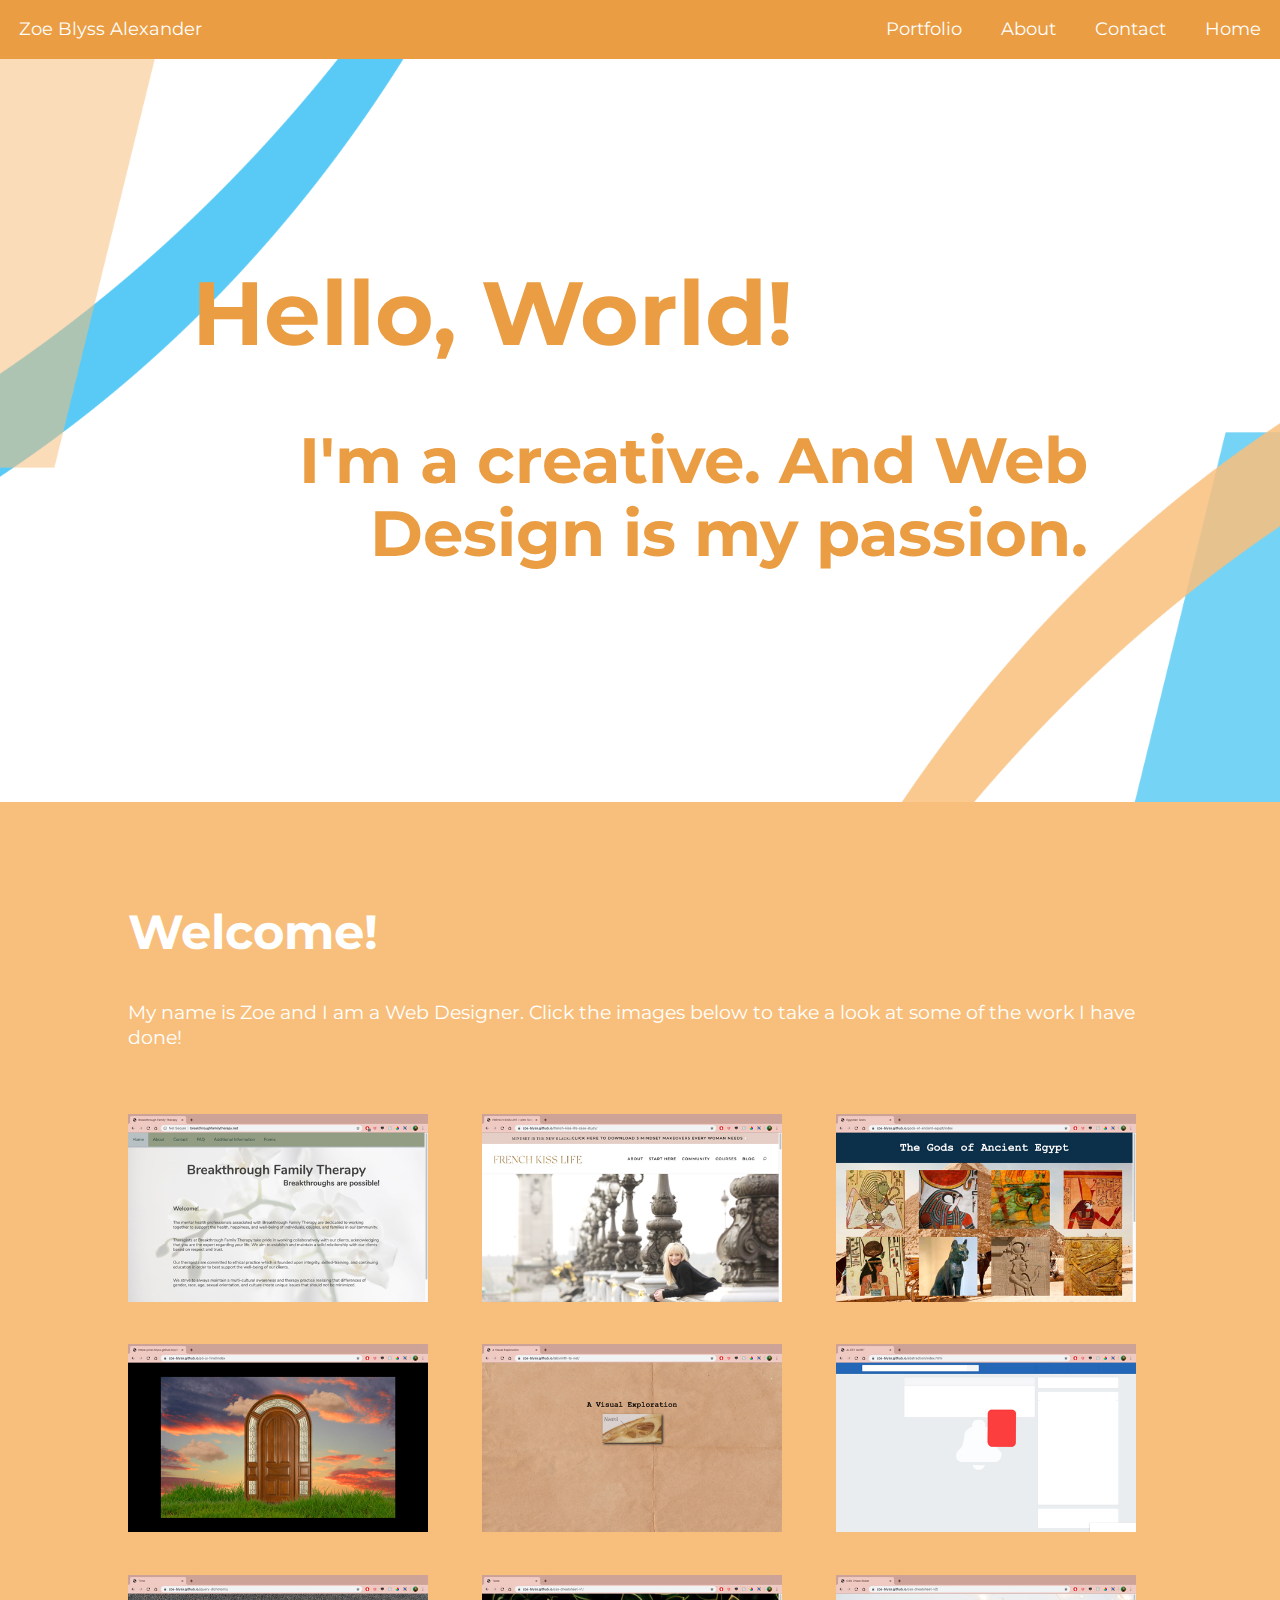
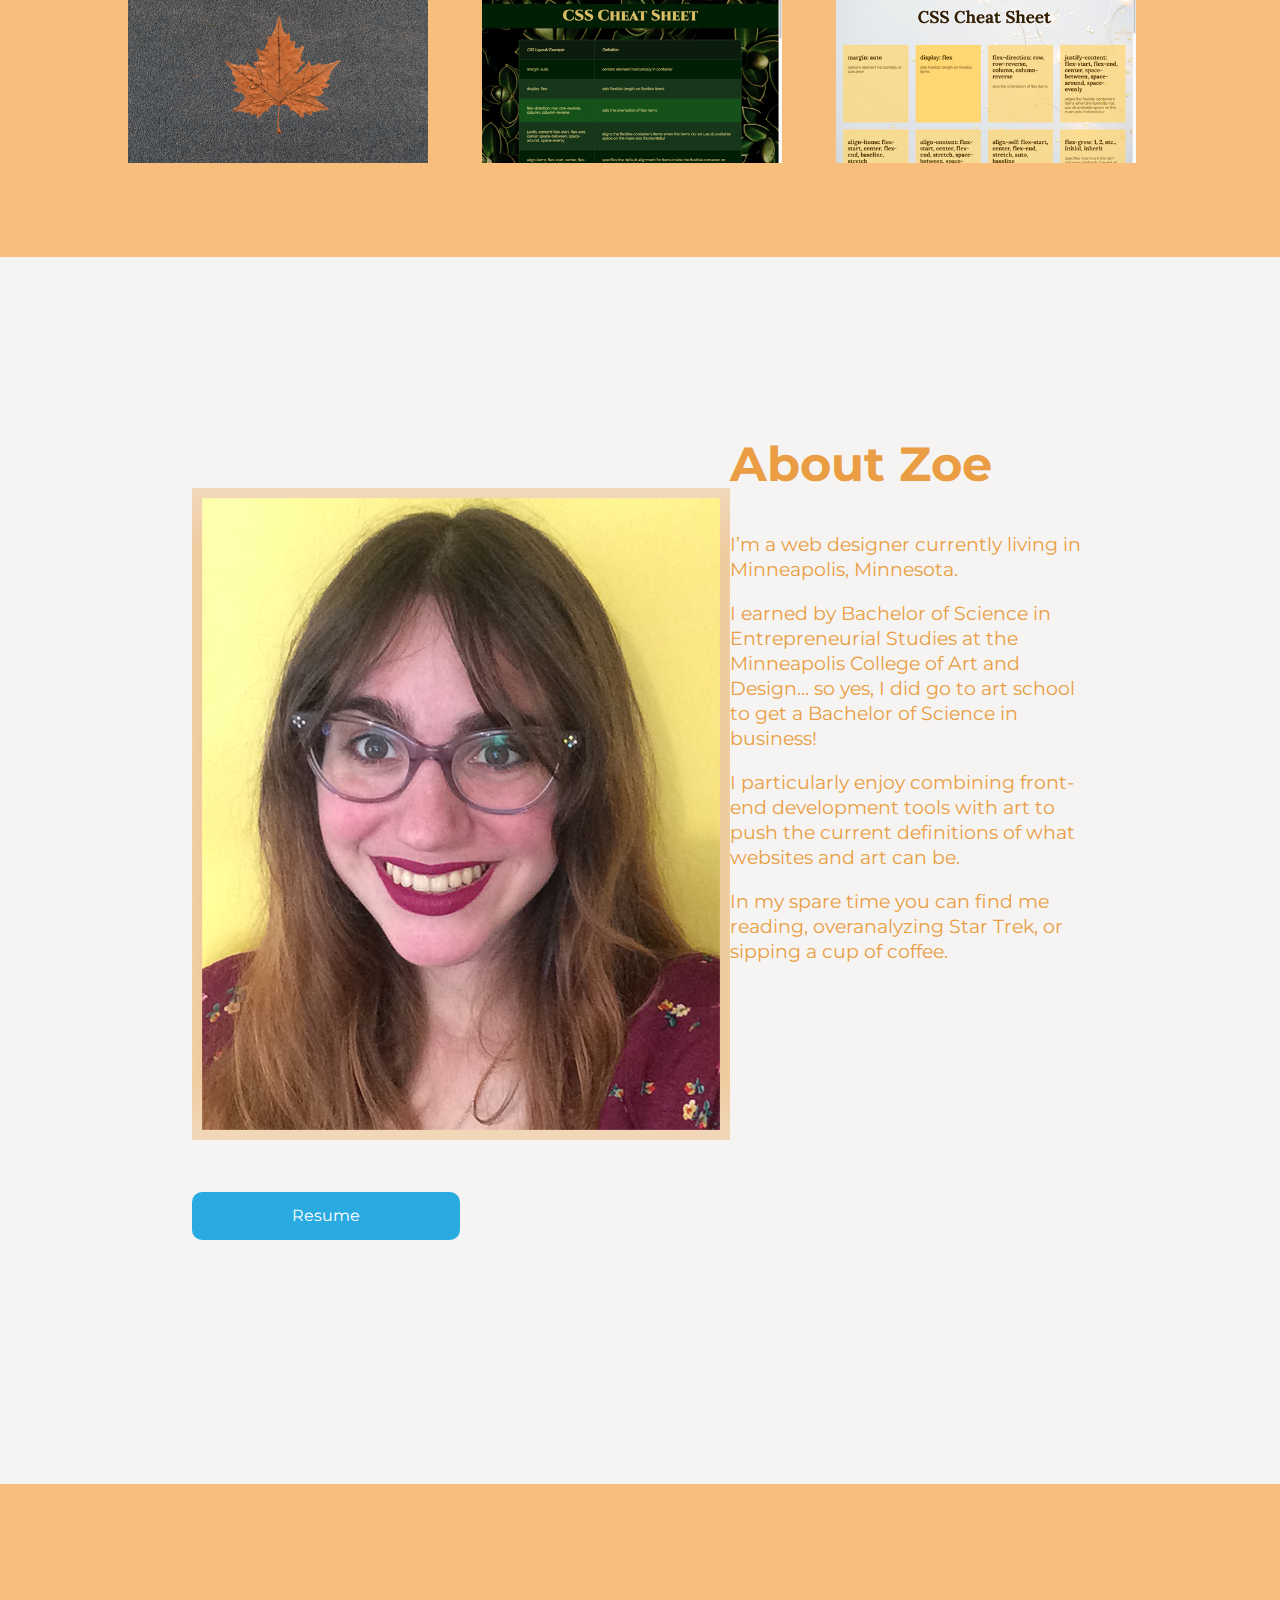
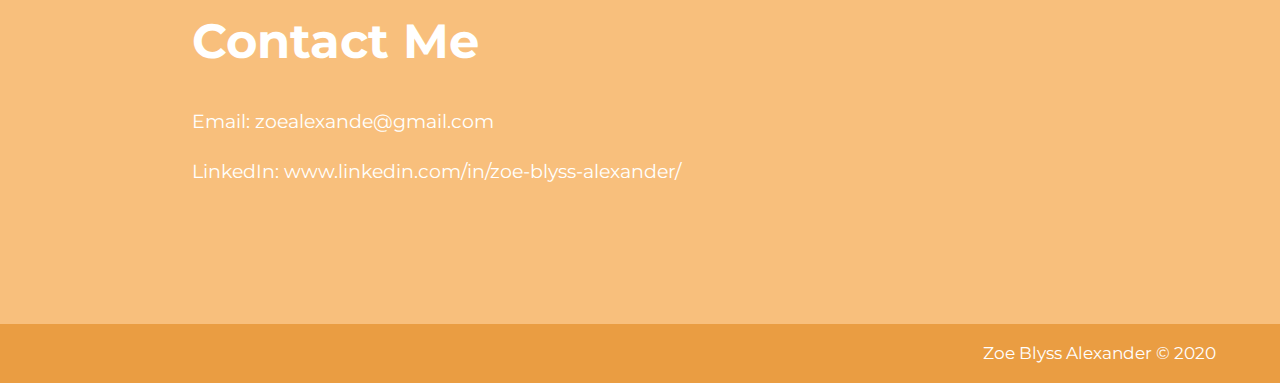
==== index.html @ d976a6a5 "Added labryinth and p5.js pages" ====
<!DOCTYPE html>
<html lang="en" dir="ltr">

<head>
  <link rel="stylesheet" href="normalize.css">
  <meta charset="utf-8">
  <link rel="stylesheet" href="main.css">
  <link rel="stylesheet" href="https://cdnjs.cloudflare.com/ajax/libs/font-awesome/4.7.0/css/font-awesome.min.css">
  <link href="https://fonts.googleapis.com/css?family=Montserrat&display=swap" rel="stylesheet">
  <meta name="viewport" content="width=device-width, initial-scale=1">
  <title>Zoe Blyss Alexander</title>
</head>

<body>
  <div class="topnav" id="myTopnav">
    <p class="topnav-logo">Zoe Blyss Alexander</p>
    <a href="#index" class="topnav-logo orange">Home</a>
    <a href="#contact">Contact</a>
    <a href="#about">About</a>
    <a href="#portfolio">Portfolio</a>
    <a href="javascript:void(0);" class="icon" onclick="myFunction()">
      <i class="fa fa-bars"></i></a>
  </div>

  <div class="content hero" id="index">
    <h1>Hello, World!</h1>
    <h2 class="h2--vw">I'm a creative. And Web Design is my passion.</h2>
  </div>


  <div class="content portfolio" id="portfolio">
    <h2>Welcome!</h2>
    <p class="p--end-spacing">My name is Zoe and I am a Web Designer. Click the images below to take a look at some of the work I have done! </p>

    <div class="grid-container--portfolio">
      <div class="grid-item-portfolio--item-1">
        <div class="container">
          <a href="breakthrough-family-therapy.html"><img srcset="images/breakthrough-family-therapy-website-500px.jpg 2x" src="images/breakthrough-family-therapy-website-500px.jpg"
              alt="screenshot of Breakthrough Family Therapy website" class="responsive-image"></a>
          <a href="breakthrough-family-therapy.html"><div class="overlay">
            <div class="text">Breakthrough Family Therapy</div>
          </div></a>
        </div>
      </div>

      <div class="grid-item-portfolio--item-2">
        <div class="container">
        <a href="french-kiss-life-case-study.html"><img srcset="images/fkl-website-mockup-500px.jpg 2x" src="images/fkl-website-mockup-500px.jpg"
            alt="screenshot of the French Kiss Life Homepage Case-Study website" class="responsive-image"></a>
            <a href="french-kiss-life-case-study.html"><div class="overlay">
              <div class="text">French Kiss Life Website Replication</div>
            </div></a>
          </div>
      </div>


      <div class="grid-item-portfolio--item-3">
        <div class="container">
        <a href="the-gods-of-ancient-egypt.html"><img srcset="images/gods-of-ancient-egypt-website-500px.jpg 2x" src="images/gods-of-ancient-egypt-website-500px.jpg"
            alt="screenshot of The Gods of Ancient Egypt website" class="responsive-image"></a>
            <a href="the-gods-of-ancient-egypt.html"><div class="overlay">
              <div class="text">The Gods of Ancient Egypt</div>
            </div></a>
          </div>
      </div>


      <div class="grid-item-portfolio--item-4">
        <div class="container">
        <a href="p5-js-final.html"><img srcset="images/p5-js-final-website-500px.jpg 2x" src="images/p5-js-final-website-500px.jpg" alt="screenshot of the p5.js Final website" class="responsive-image"></a>
        <a href="p5-js-final.html"><div class="overlay">
          <div class="text">p5.js Final</div>
        </div></a>
      </div>
      </div>


      <div class="grid-item-portfolio--item-5">
        <div class="container">
        <a href="labryinth-to-net.html" target="_blank"><img srcset="images/a-visual-exploration-website-500px.jpg 2x" src="images/a-visual-exploration-website-500px.jpg" alt="screenshot of the Labyrinth-to-Net website"
            class="responsive-image"></a>
            <a href="labryinth-to-net.html"><div class="overlay">
              <div class="text">Labryinth-to-Net</div>
            </div></a>
          </div>
      </div>

      <div class="grid-item-portfolio--item-6">
        <div class="container">
        <a href="https://zoe-blyss.github.io/abstraction/index.html" target="_blank"><img srcset="images/abstraction-website-500px.jpg 2x" src="images/abstraction-website-500px.jpg" alt="screenshot of the Abstraction website"
            class="responsive-image"></a>
            <a href="https://zoe-blyss.github.io/abstraction/index.html" target="_blank"><div class="overlay">
              <div class="text">Abstraction Project</div>
            </div></a>
          </div>
      </div>


      <div class="grid-item-portfolio--item-7">
        <div class="container">
        <a href="https://zoe-blyss.github.io/jquery-dichotomy/" target="_blank"><img srcset="images/jquery-website-500px.jpg 2x" src="images/jquery-website-500px.jpg" alt="screenshot of the jQuery Dichotomy website" class="responsive-image"></a>
        <a href="https://zoe-blyss.github.io/jquery-dichotomy/" target="_blank"><div class="overlay">
          <div class="text">jQuery Dichotomy</div>
        </div></a>
      </div>
      </div>


      <div class="grid-item-portfolio--item-8">
        <div class="container">
        <a href="https://zoe-blyss.github.io/css-cheatsheet-v1/" target="_blank"><img srcset="images/css-cheatsheet-v1-website-500px.jpg 2x" src="images/css-cheatsheet-v1-website-500px.jpg" alt="screenshot of The CSS Cheat Sheet Version 1 website"
            class="responsive-image"></a>
            <a href="https://zoe-blyss.github.io/css-cheatsheet-v1/" target="_blank"><div class="overlay">
              <div class="text">CSS Cheat Sheet Version 1</div>
            </div></a>
          </div>
      </div>


      <div class="grid-item-portfolio--item-9">
        <div class="container">
        <a href="https://zoe-blyss.github.io/css-cheatsheet-v2/" target="_blank"><img srcset="images/css-cheatsheet-v2-website-500px.jpg 2x" src="images/css-cheatsheet-v2-website-500px.jpg" alt="screenshot of The CSS Cheat Sheet Version 2 website"
            class="responsive-image"></a>
            <a href="https://zoe-blyss.github.io/css-cheatsheet-v2/" target="_blank"><div class="overlay">
              <div class="text">CSS Cheat Sheet Version 2</div>
            </div></a>
          </div>
      </div>
    </div>
  </div>


  <div class="content grid-container--about" id="about">
    <div class="grid-item--about--item-1">
      <img srcset="images/profile.png 2x" src="images/profile.png" alt="photo of Zoe Blyss Alexander" class="profile">
      <a href="images/zoe-alexander-resume.pdf" target="_blank"><button type="button" name="button">Resume</button></a>
    </div>

    <div class="grid-item--about--item-2">
      <h2>About Zoe</h2>
      <p>I’m a web designer currently living in Minneapolis, Minnesota.</p>
      <p>I earned by Bachelor of Science in Entrepreneurial Studies at the Minneapolis College of Art and Design... so yes, I did go to art school to get a Bachelor of Science in business!</p>
      <p>I particularly enjoy combining front-end development tools with art to push the current definitions of what websites and art can be.</p>
      <p>In my spare time you can find me reading, overanalyzing Star Trek, or sipping a cup of coffee.</p>
    </div>
  </div>


  <div class="content contact" id="contact">
    <h2>Contact Me</h2>
    <p>Email:<a href="mailto:zoealexande@gmail.com" class="hover--grey"> zoealexande@gmail.com</a><br><br>
      LinkedIn: <a href="https://www.linkedin.com/in/zoe-blyss-alexander/" target="_blank" class="hover--grey">www.linkedin.com/in/zoe-blyss-alexander/</a></p>
  </div>



  <footer>
    <p>Zoe Blyss Alexander &#169; 2020</p>
  </footer>

  <script>
    function myFunction() {
      var x = document.getElementById("myTopnav");
      if (x.className === "topnav") {
        x.className += " responsive";
      } else {
        x.className = "topnav";
      }
    }
  </script>
</body>

</html>
---- main.css ----
:root {
  --white: #ffffff;
  --grey: #f5f4f3;
  --orange: #ea9d42;
  --peach: #f8bf7c;
  --blue: #29abe2;
  --dark-blue: #006b93;

}
/* font-family: var(--font-serif); */


/* -----BODY----- */
html{
  position:relative;
  min-height: 100%;
  min-width: 400px;
  background: url(images/website-hero-image--pages.png) no-repeat center fixed;
  -webkit-background-size: cover;
  -moz-background-size: cover;
  -o-background-size: cover;
  background-size: cover;
}

html, body {
  margin: 0;
  padding: 0;
  font-family: 'Montserrat', sans-serif;
  color: var(--orange);
}




/* -----HEADERS + FOOTERS----- */
.topnav {
  overflow: hidden;
  background-color: var(--orange);
}

.topnav-logo{
  float:left;
  display: block;
  color: var(--white);
  font-size: 1.1em;
  padding-left: 1.1em;
}


.topnav a {
  float: right;
  display: block;
  color: var(--white);
  text-align: center;
  padding: 1.1em;
  text-decoration: none;
  font-size: 1.1em;
}

.topnav a:hover {
  background-color: var(--orange);
  color: var(--dark-blue);
}

.topnav a.active {
  background-color: var(--orange);
  color: var(--white);
}

.topnav .icon {
  display: none;
}

@media screen and (max-width: 675px) {
  .topnav a:not(:first-child) {display: none;}
  .topnav a.icon {
    float: right;
    /* margin-right: 10vw; */
    display: block;
  }

  .orange {
    color: var(--orange);
  }

  a.topnav-logo.orange {
    color: var(--orange);
  }

  img {
    width: 300px;
  }
}

@media screen and (max-width: 675px) {
  .topnav.responsive {position: relative;}
  .topnav.responsive .icon {
    position: absolute;
    right: 0;
    top: 0;
  }
  .topnav.responsive a {
    float: none;
    display: block;
    text-align: left;
  }

  a.topnav-logo.orange {
    color: var(--orange);
  }

  img {
    width: 200px;
  }
}

footer {
  position: absolute;
  bottom: 0;
  left: 0;
  right: 0;
  background-color: var(--orange);
  text-align: right;
  padding: 1px;
  padding-right: 5vw;
  font-size: .9em;
  color: var(--white);
}



/* -----MAIN ELEMENTS----- */
img {
  overflow: hidden;
  /* margin-top: 1vw;
  margin-bottom: 1vw; */
}

h1 {
  font-size: 7vw;
  text-align: left;
  margin-top: 1.7vw;
}

h2 {
  font-size: 3em;
}

h3 {
  font-size: 1.5em;
}

p {
  font-size: 1.2em;
  line-height: 1.3em;
}


.portfolio a:link {
  color: var(--white);
  text-decoration: none;
}

.portfolio a:visited {
  color: var(--white);
  text-decoration: none;
}

.portfolio a:hover {
  color: var(--peach);
}

.portfolio a:active {
  text-decoration: none;
}


.contact a:link {
  color: var(--white);
  text-decoration: none;
}

.contact a:visited {
  color: var(--white);
  text-decoration: none;
}


/* -----PAGES----- */
.content {
  min-height: 100%;
  min-width: 300px;
  /* width: 100vw; */
  /* padding-top: 2vw;
  padding-bottom: 5vw; */
  padding-left: 15vw;
  padding-right: 15vw;
  }


.contact {
  background-color: var(--peach);
  color: var(--white);
  text-align: left;
  padding-top: 10vh;
  padding-bottom: 20vh;
}


.hero {
  padding-top: 20vh;
  padding-bottom: 20vh;
}

.portfolio {
  padding-top: 7vh;
  padding-bottom: 10vh;
}

.content.portfolio {
  padding-left: 10vw;
  padding-right: 10vw;
}

.pages {
  background-color: var(--grey);
  color: var(--orange);
  text-align: left;
  padding-left: 10vw;
  padding-right: 10vw;
  padding-top: 10vh;
  padding-bottom: 20vh;
}

/* -----CLASS SPECIFICS----- */

.center {
  text-align: center;
  margin-bottom: 1.5em;
}

.h2--vw {
  font-size: 5vw;
  text-align: right;
  margin-bottom: 4vw;
}

.no-margin-bottom {
  margin-bottom: 0;
}

.pages h1 {
  font-size: 3em;
}
.pages h2 {
  font-size: 2em;
  color: var(--peach);
}
.pages p {
  font-size: 1em;
}

@media screen and (min-width: 60em) {
  .pages h1 {
    font-size: 4em;
  }
}

.p--end-spacing {
  margin-bottom: 5vw;
}

.p--end-spacing-large {
  margin-bottom: 6vw;
}

.contact a:hover {
  color: var(--dark-blue);
}

/* -----ABOUT GRID FORMATTING----- */


.grid-container--about{
  background-color: var(--grey);
  display: grid;
  padding-top: 20vh;
  padding-bottom: 20vh;
}

.profile {
  margin-top: -2vh;
  margin-bottom: 6vh;
}


@media screen and (min-width: 65em) {
  .grid-container--about{
    grid-template-columns: repeat(2, 1fr);
  }

  .profile {
    margin-top: 4vw;
    margin-bottom: 4vw;
  }

  button {
    margin-bottom: 20vw;
    margin-top: 2vw;
  }
}

.grid-item--about--item-1{
  display: flex;
  flex-direction: column;
  justify-content: flex-start;
  align-items: flex-start;
}

.grid-item--about--item-2 h2 {
  margin-top: 0;
}

/* -----PORTFOLIO GRID FORMATTING----- */

.portfolio {
  background-color: var(--peach);
  color: var(--white);
}
.grid-container--portfolio {
  display: grid;
  grid-gap: 5vw;
}

@media screen and (min-width: 55em) {
  .grid-container--portfolio{
    grid-template-columns: repeat(2, 1fr);
    grid-gap: 4vw;
  }
}
@media screen and (min-width: 70em) {
  .grid-container--portfolio{
    grid-gap: 3vw;
    grid-template-columns: repeat(3, 1fr);
  }
}


/* button */

button {
  background-color: var(--blue);
  color: var(--white);
  border: none;
  padding: 15px;
  padding-left: 100px;
  padding-right: 100px;
  border-radius: 10px;
  margin-bottom: 5vw;
  margin-top: 0vw;
  text-align: left;
  cursor: pointer;
}

button a {
  text-decoration: none;
  color: var(--white);
}

button:hover {
  text-decoration: none;
  background-color: var(--dark-blue);
  color: var(--white);
}


/* fade-in overlay */
.container {
  position: relative;
  width: 200px;
}

.image {
  display: block;
  width: 100%;
  height: auto;
}

.overlay {
  position: absolute;
  top: 0;
  bottom: 0;
  left: 0;
  right: 0;
  height: 100%;
  width: 100%;
  opacity: 0;
  transition: .5s ease;
  background-color: var(--blue);
}

.container:hover .overlay {
  opacity: 1;
}

.text {
  color: var(--white);
  font-size: 1.5em;
  position: absolute;
  top: 50%;
  left: 50%;
  -webkit-transform: translate(-50%, -50%);
  -ms-transform: translate(-50%, -50%);
  transform: translate(-50%, -50%);
  text-align: center;
}


@media screen and (min-width: 500px) {
  .responsive-image{
    width: 300px;
  }

  .container {
    width: 300px;
  }
}
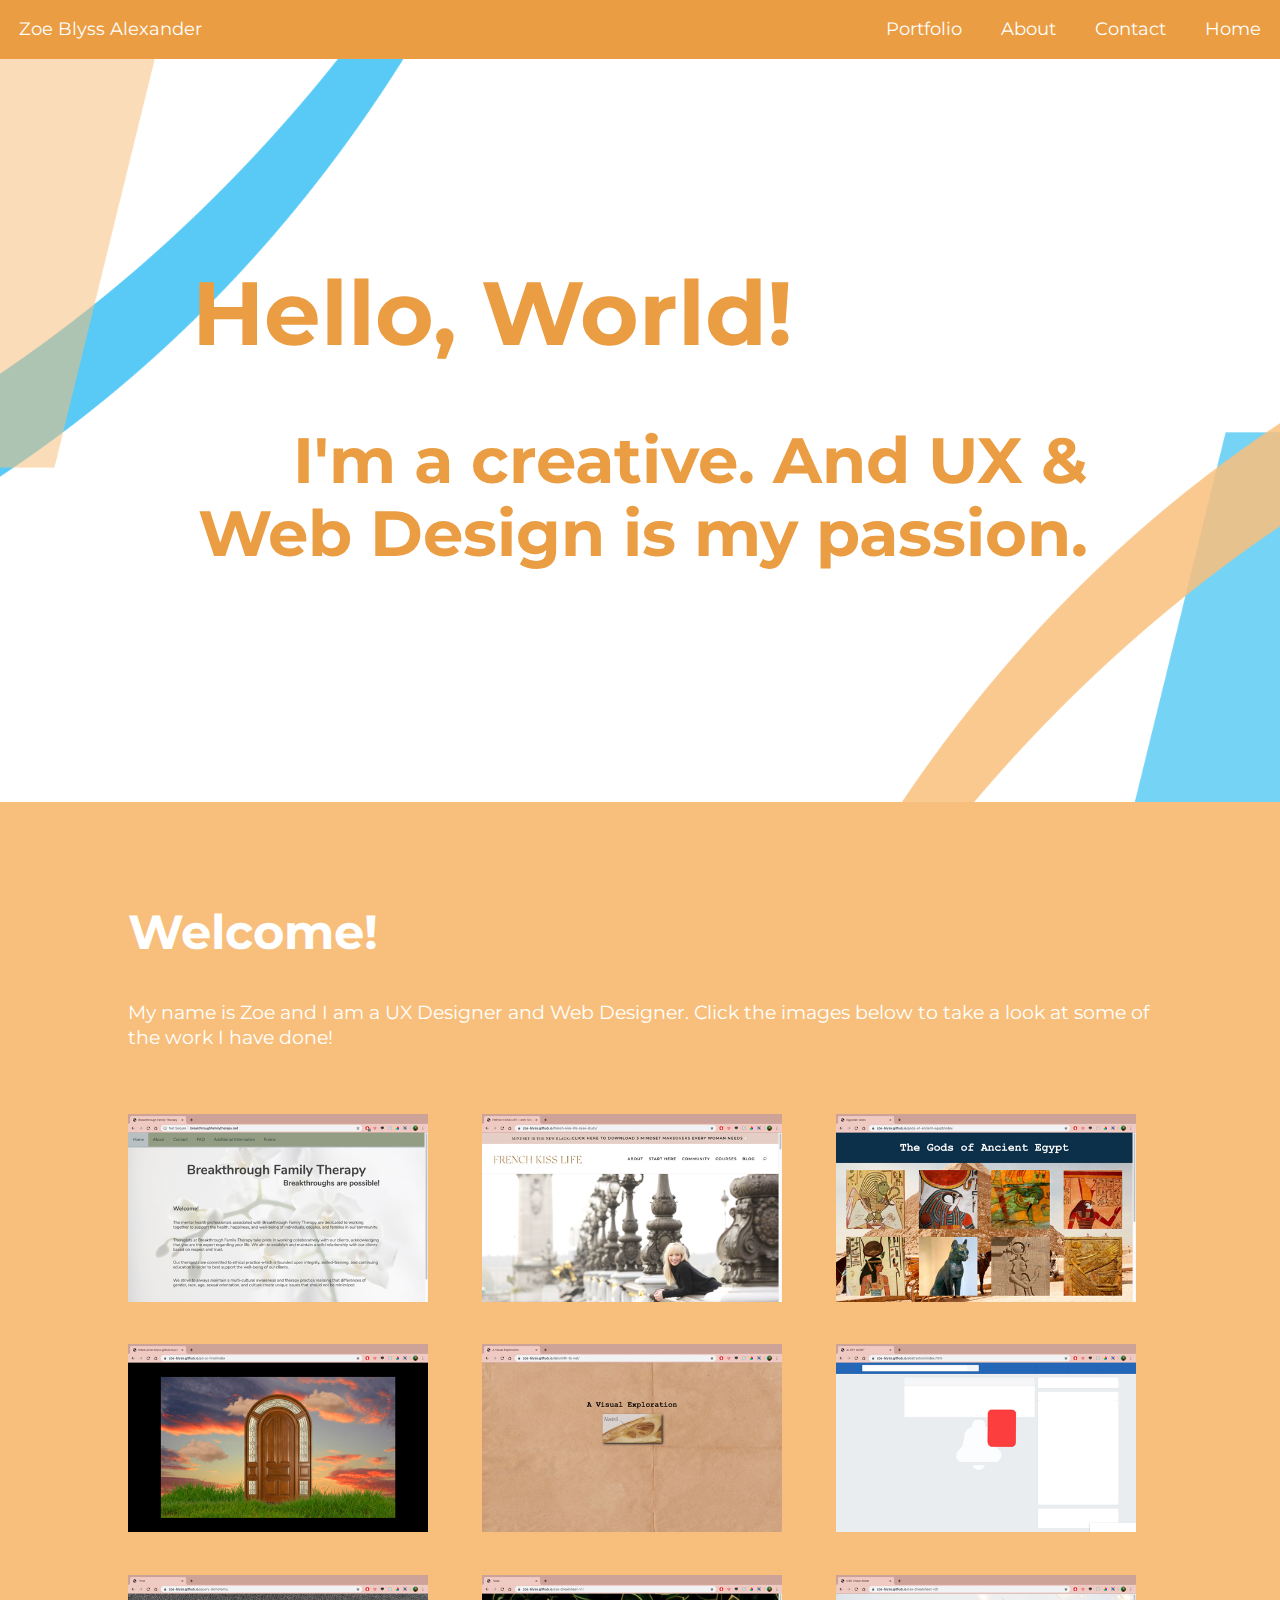
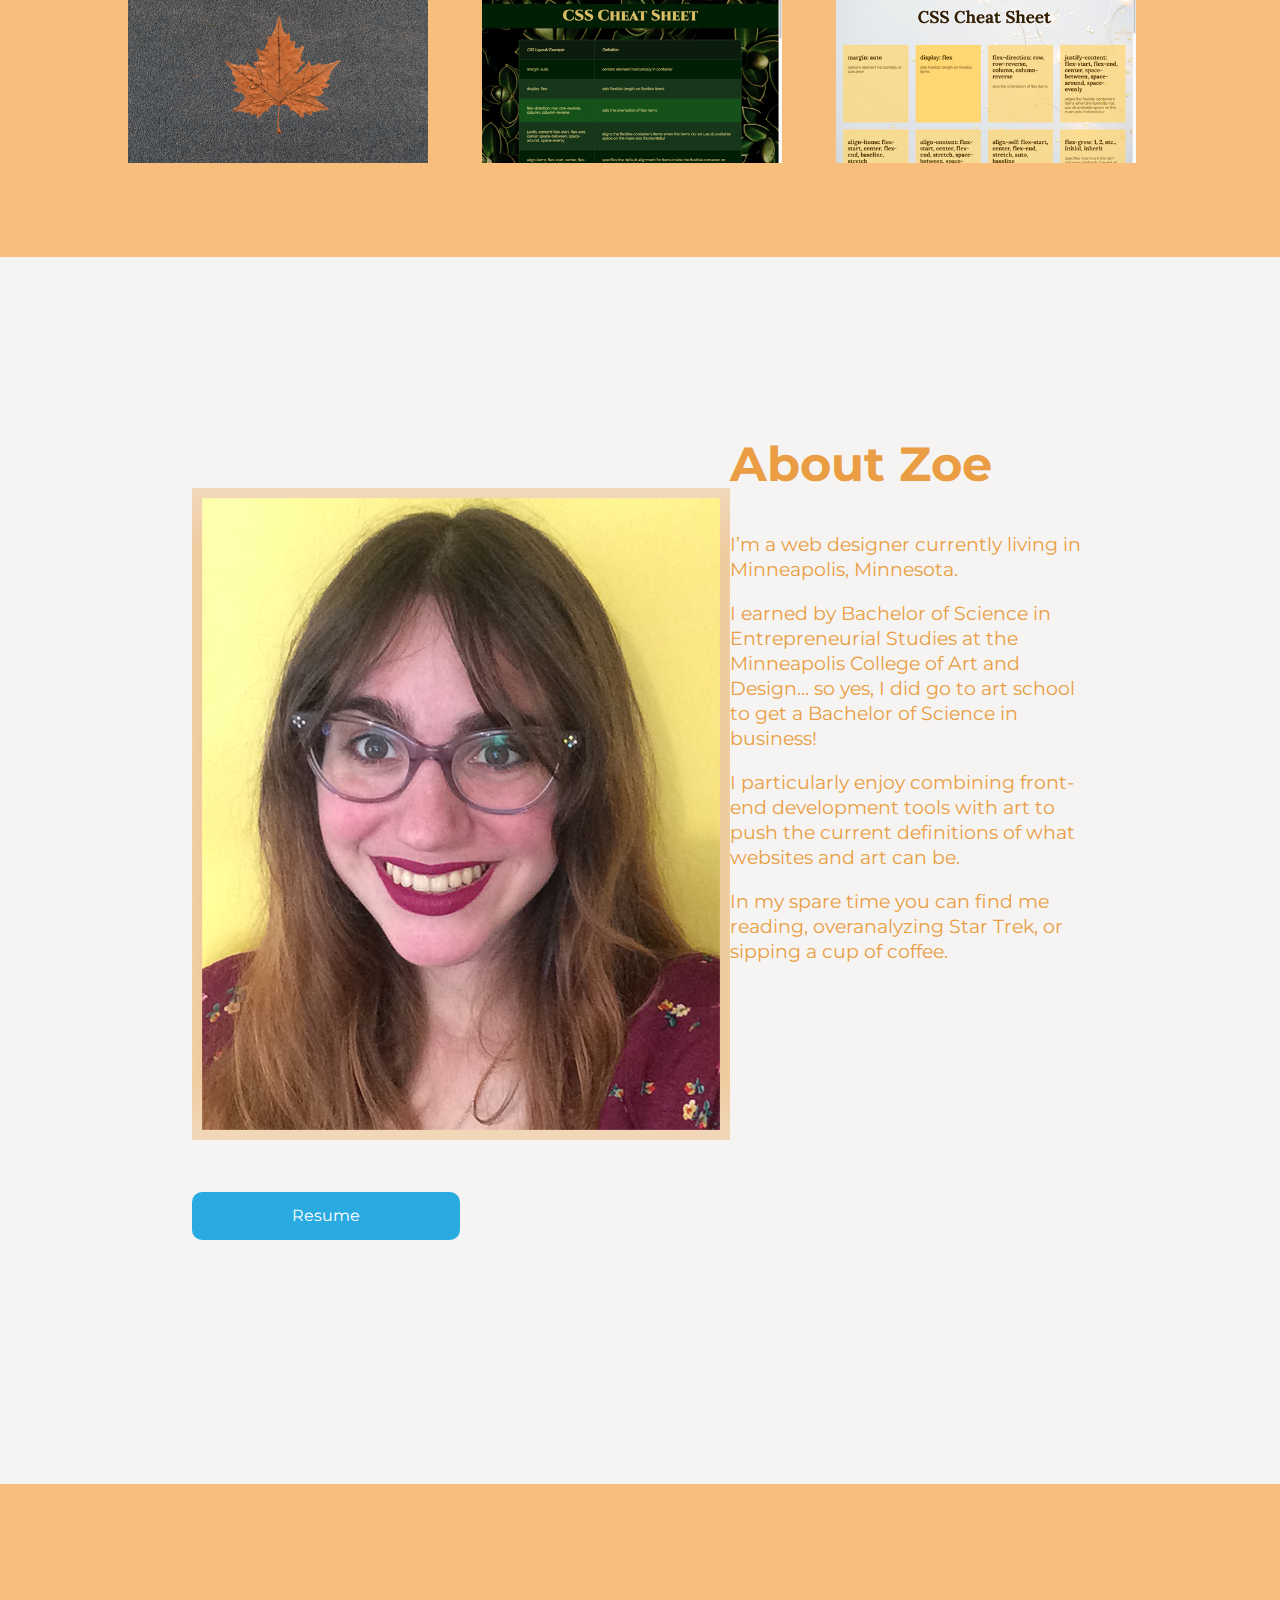
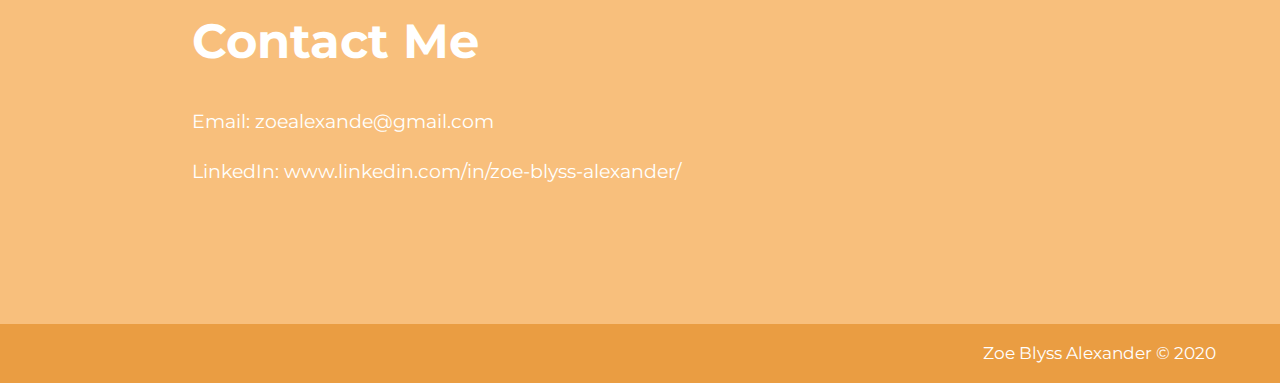
==== commit 30a76619: "Added new text + some photos for mft page" ====
--- a/index.html
+++ b/index.html
@@ -24,13 +24,13 @@
 
   <div class="content hero" id="index">
     <h1>Hello, World!</h1>
-    <h2 class="h2--vw">I'm a creative. And Web Design is my passion.</h2>
+    <h2 class="h2--vw">I'm a creative. And UX & Web Design is my passion.</h2>
   </div>
 
 
   <div class="content portfolio" id="portfolio">
     <h2>Welcome!</h2>
-    <p class="p--end-spacing">My name is Zoe and I am a Web Designer. Click the images below to take a look at some of the work I have done! </p>
+    <p class="p--end-spacing">My name is Zoe and I am a UX Designer and Web Designer. Click the images below to take a look at some of the work I have done! </p>
 
     <div class="grid-container--portfolio">
       <div class="grid-item-portfolio--item-1">
@@ -87,9 +87,9 @@
 
       <div class="grid-item-portfolio--item-6">
         <div class="container">
-        <a href="https://zoe-blyss.github.io/abstraction/index.html" target="_blank"><img srcset="images/abstraction-website-500px.jpg 2x" src="images/abstraction-website-500px.jpg" alt="screenshot of the Abstraction website"
+        <a href="abstraction-project.html"><img srcset="images/abstraction-website-500px.jpg 2x" src="images/abstraction-website-500px.jpg" alt="screenshot of the Abstraction website"
             class="responsive-image"></a>
-            <a href="https://zoe-blyss.github.io/abstraction/index.html" target="_blank"><div class="overlay">
+            <a href="abstraction-project.html"><div class="overlay">
               <div class="text">Abstraction Project</div>
             </div></a>
           </div>
@@ -98,8 +98,8 @@
 
       <div class="grid-item-portfolio--item-7">
         <div class="container">
-        <a href="https://zoe-blyss.github.io/jquery-dichotomy/" target="_blank"><img srcset="images/jquery-website-500px.jpg 2x" src="images/jquery-website-500px.jpg" alt="screenshot of the jQuery Dichotomy website" class="responsive-image"></a>
-        <a href="https://zoe-blyss.github.io/jquery-dichotomy/" target="_blank"><div class="overlay">
+        <a href="jquery-dichotomy.html"><img srcset="images/jquery-website-500px.jpg 2x" src="images/jquery-website-500px.jpg" alt="screenshot of the jQuery Dichotomy website" class="responsive-image"></a>
+        <a href="jquery-dichotomy.html"><div class="overlay">
           <div class="text">jQuery Dichotomy</div>
         </div></a>
       </div>
@@ -108,9 +108,9 @@
 
       <div class="grid-item-portfolio--item-8">
         <div class="container">
-        <a href="https://zoe-blyss.github.io/css-cheatsheet-v1/" target="_blank"><img srcset="images/css-cheatsheet-v1-website-500px.jpg 2x" src="images/css-cheatsheet-v1-website-500px.jpg" alt="screenshot of The CSS Cheat Sheet Version 1 website"
+        <a href="css-cheatsheet-v1.html"><img srcset="images/css-cheatsheet-v1-website-500px.jpg 2x" src="images/css-cheatsheet-v1-website-500px.jpg" alt="screenshot of The CSS Cheat Sheet Version 1 website"
             class="responsive-image"></a>
-            <a href="https://zoe-blyss.github.io/css-cheatsheet-v1/" target="_blank"><div class="overlay">
+            <a href="css-cheatsheet-v1.html"><div class="overlay">
               <div class="text">CSS Cheat Sheet Version 1</div>
             </div></a>
           </div>
@@ -119,9 +119,9 @@
 
       <div class="grid-item-portfolio--item-9">
         <div class="container">
-        <a href="https://zoe-blyss.github.io/css-cheatsheet-v2/" target="_blank"><img srcset="images/css-cheatsheet-v2-website-500px.jpg 2x" src="images/css-cheatsheet-v2-website-500px.jpg" alt="screenshot of The CSS Cheat Sheet Version 2 website"
+        <a href="css-cheatsheet-v2.html"><img srcset="images/css-cheatsheet-v2-website-500px.jpg 2x" src="images/css-cheatsheet-v2-website-500px.jpg" alt="screenshot of The CSS Cheat Sheet Version 2 website"
             class="responsive-image"></a>
-            <a href="https://zoe-blyss.github.io/css-cheatsheet-v2/" target="_blank"><div class="overlay">
+            <a href="css-cheatsheet-v2.html"><div class="overlay">
               <div class="text">CSS Cheat Sheet Version 2</div>
             </div></a>
           </div>
--- a/main.css
+++ b/main.css
@@ -29,7 +29,18 @@
   color: var(--orange);
 }
 
-
+@media screen and (max-width: 850px) {
+  html{
+    position:relative;
+    min-height: 100%;
+    min-width: 400px;
+    background: url(images/website-hero-image--pages-850px.png) no-repeat center fixed;
+    -webkit-background-size: cover;
+    -moz-background-size: cover;
+    -o-background-size: cover;
+    background-size: cover;
+  }
+  }
 
 
 /* -----HEADERS + FOOTERS----- */
@@ -256,8 +267,13 @@
   font-size: 2em;
   color: var(--peach);
 }
-.pages p {
-  font-size: 1em;
+
+.pages li {
+  font-size: 1.2em;
+}
+
+.pages a {
+  color: var(--peach);
 }
 
 @media screen and (min-width: 60em) {
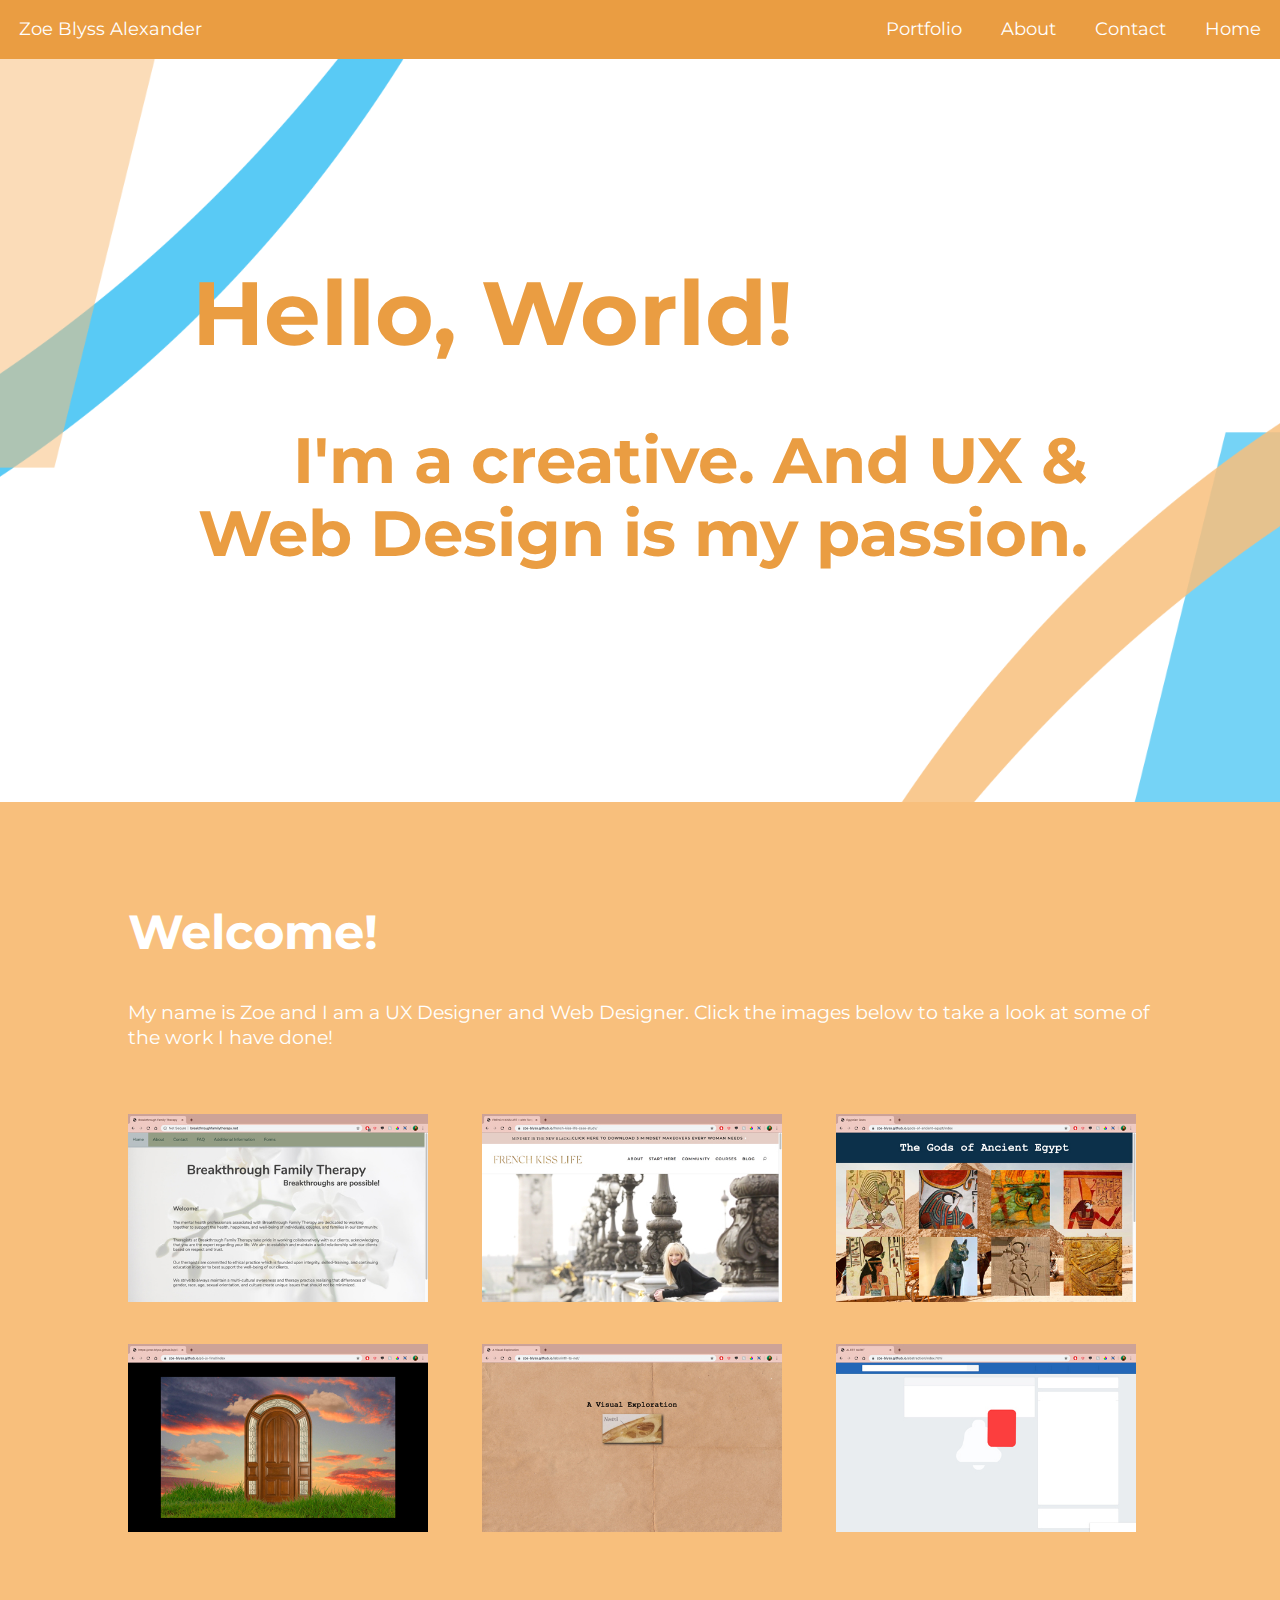
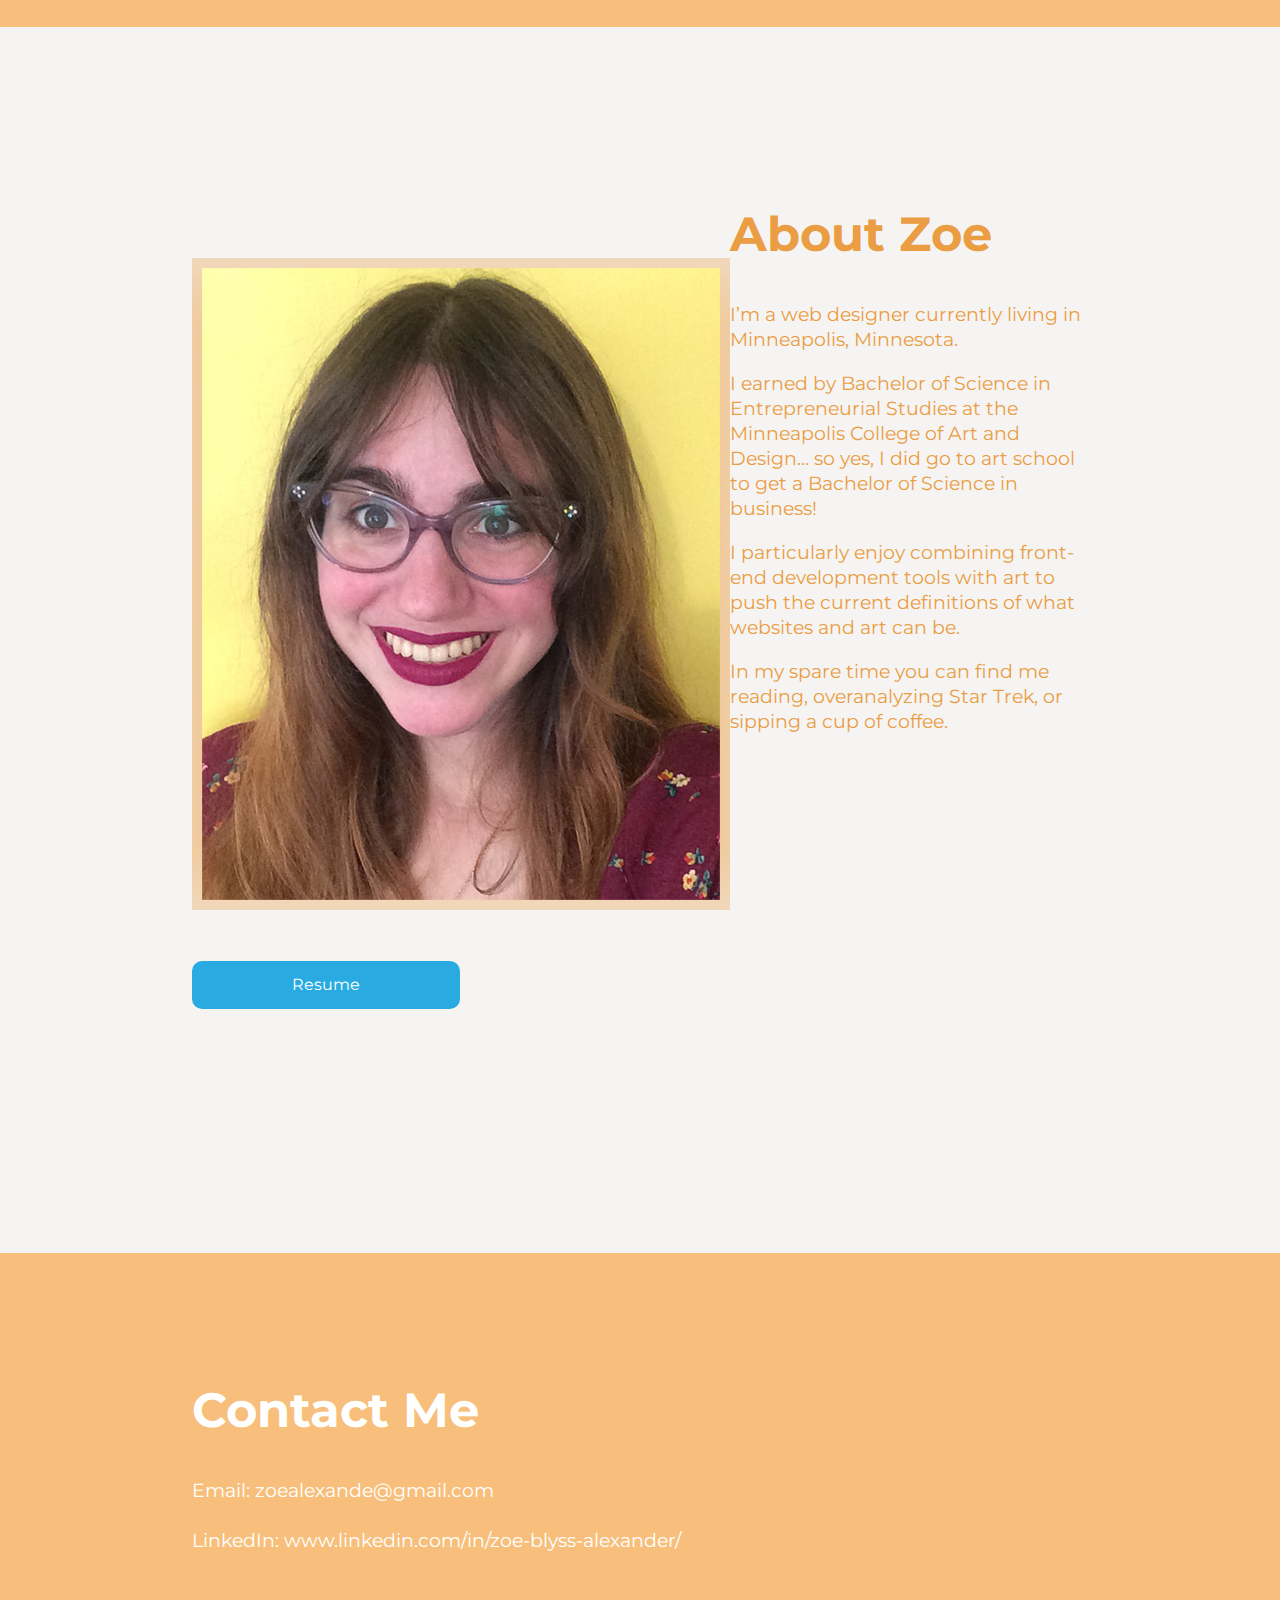
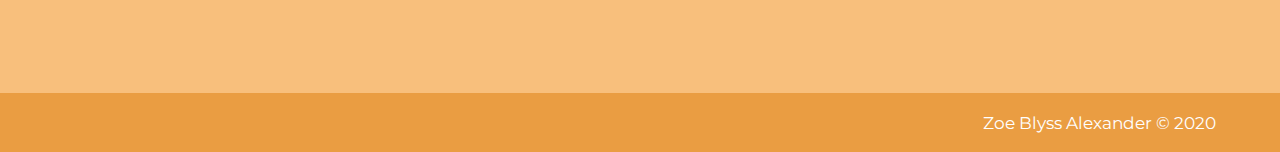
==== commit 2a62e235: "Added images to fkl page" ====
--- a/index.html
+++ b/index.html
@@ -96,7 +96,7 @@
       </div>
 
 
-      <div class="grid-item-portfolio--item-7">
+      <!-- <div class="grid-item-portfolio--item-7">
         <div class="container">
         <a href="jquery-dichotomy.html"><img srcset="images/jquery-website-500px.jpg 2x" src="images/jquery-website-500px.jpg" alt="screenshot of the jQuery Dichotomy website" class="responsive-image"></a>
         <a href="jquery-dichotomy.html"><div class="overlay">
@@ -125,7 +125,7 @@
               <div class="text">CSS Cheat Sheet Version 2</div>
             </div></a>
           </div>
-      </div>
+      </div> -->
     </div>
   </div>
 
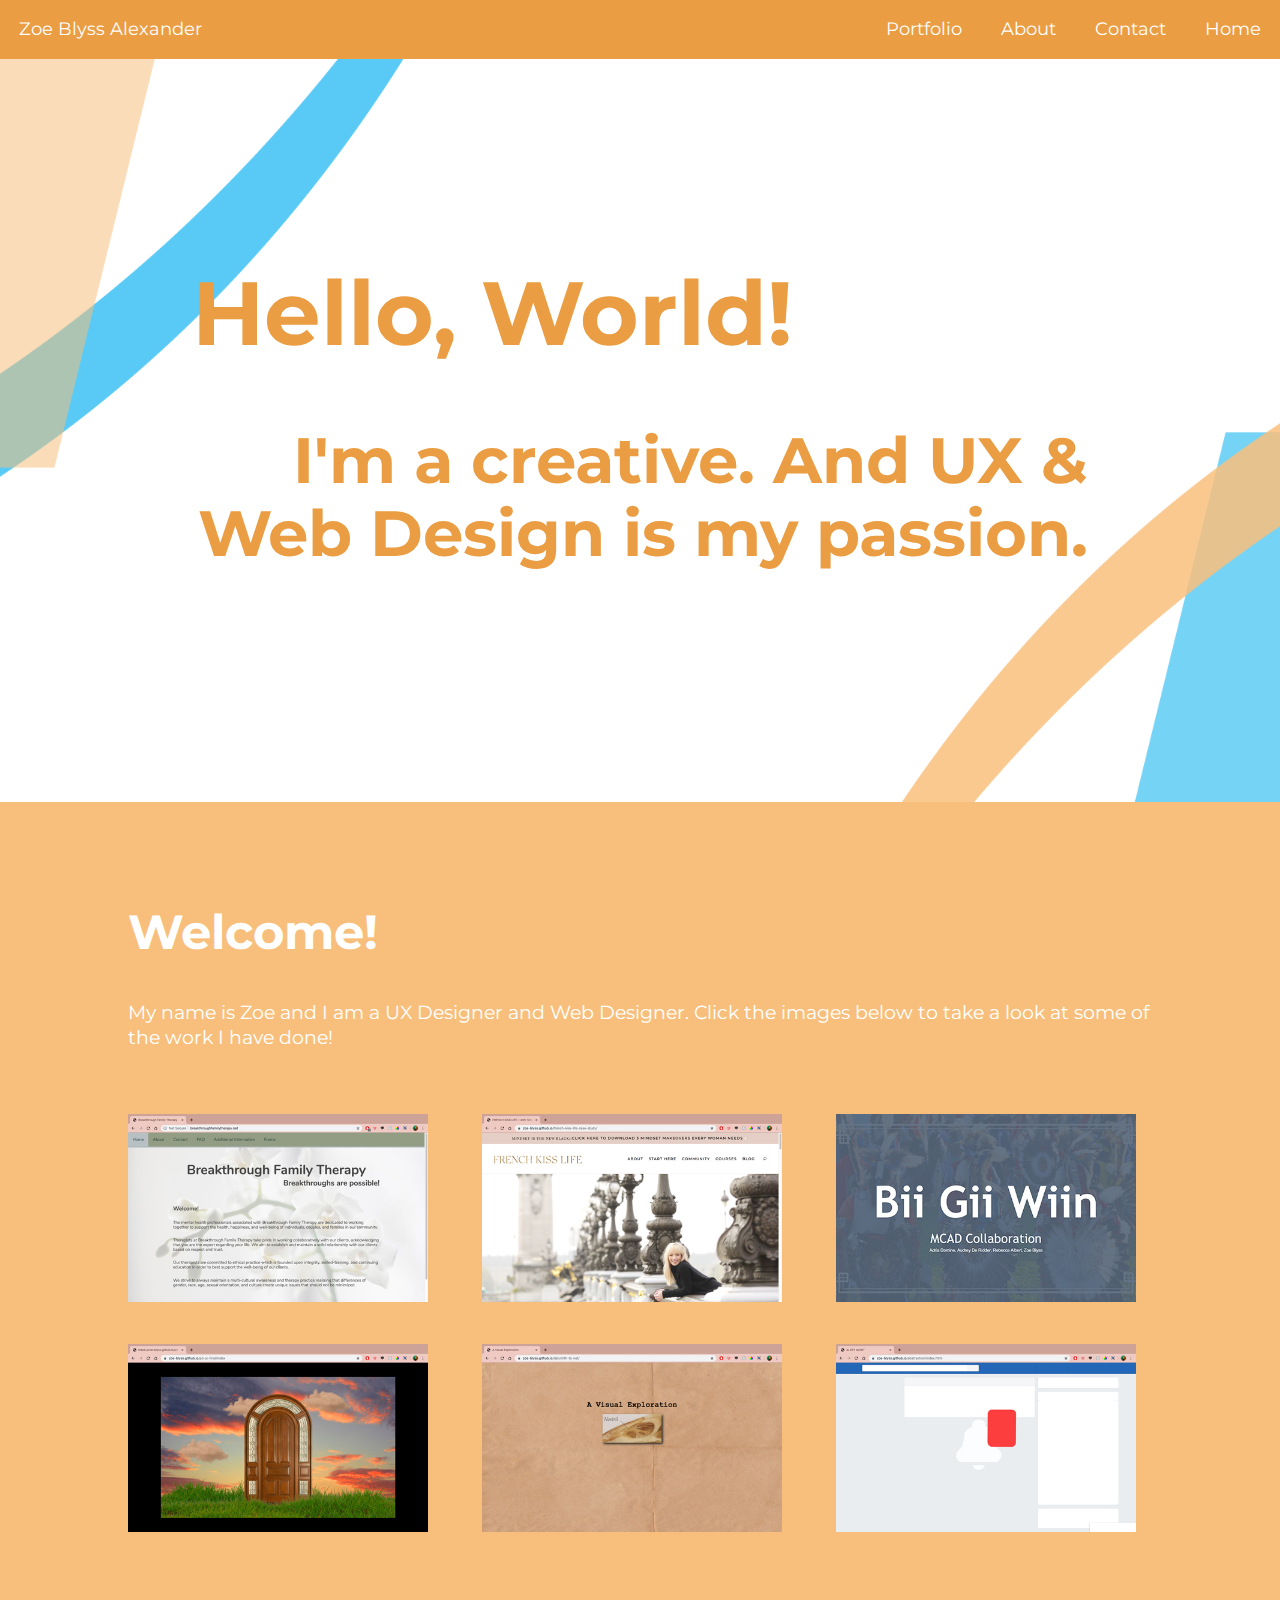
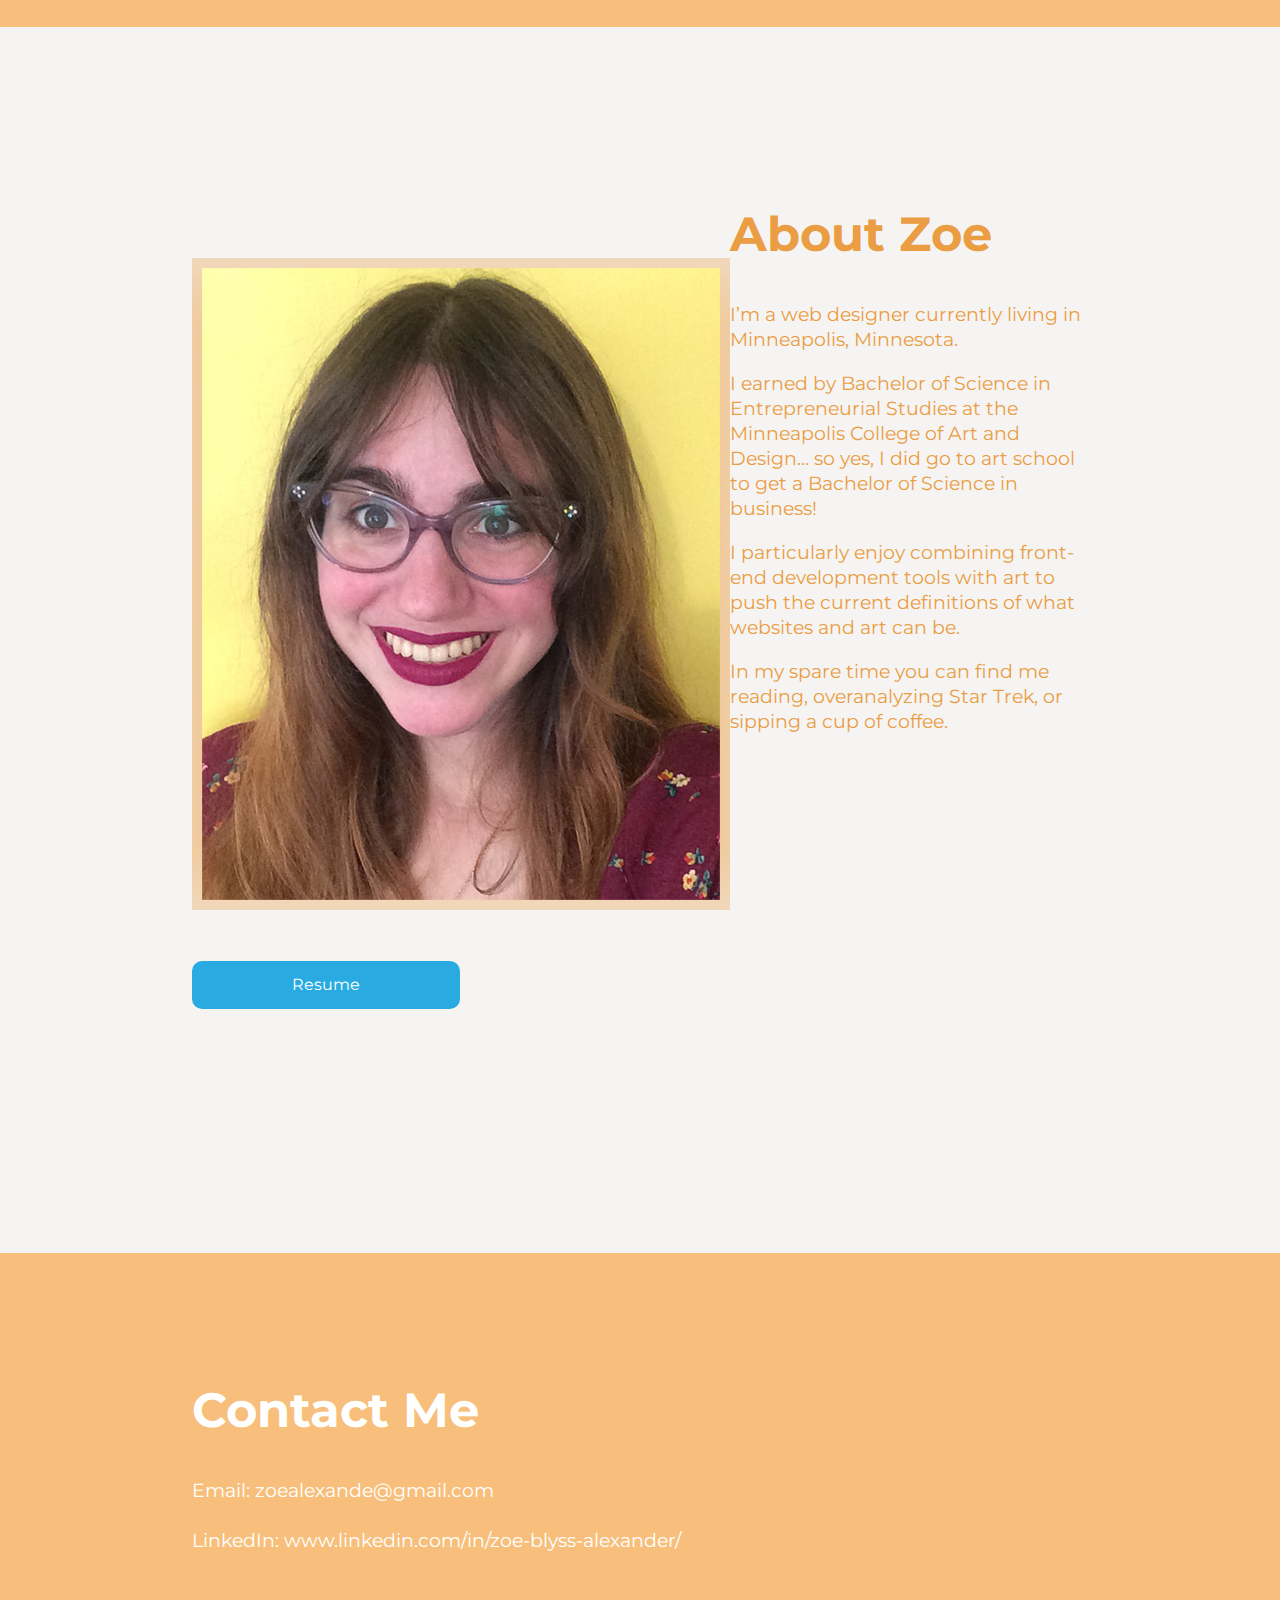
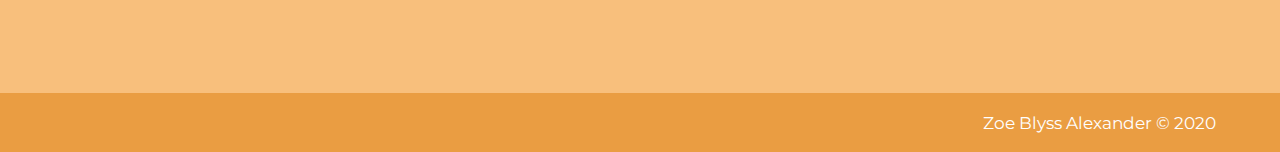
==== commit f7586691: "deleted old websites + images" ====
--- a/index.html
+++ b/index.html
@@ -56,10 +56,10 @@
 
       <div class="grid-item-portfolio--item-3">
         <div class="container">
-        <a href="the-gods-of-ancient-egypt.html"><img srcset="images/gods-of-ancient-egypt-website-500px.jpg 2x" src="images/gods-of-ancient-egypt-website-500px.jpg"
-            alt="screenshot of The Gods of Ancient Egypt website" class="responsive-image"></a>
-            <a href="the-gods-of-ancient-egypt.html"><div class="overlay">
-              <div class="text">The Gods of Ancient Egypt</div>
+        <a href="bii-gii-wiin-collaboration.html"><img srcset="images/bii-gii-wiin-500px.jpg 2x" src="images/bii-gii-wiin-500px.jpg"
+            alt="screenshot of the Bii Gii Wiin PowerPoint project" class="responsive-image"></a>
+            <a href="bii-gii-wiin-collaboration.html"><div class="overlay">
+              <div class="text">Bii Gii Wiin MCAD Collaboration</div>
             </div></a>
           </div>
       </div>
--- a/main.css
+++ b/main.css
@@ -284,6 +284,10 @@
 
 .p--end-spacing {
   margin-bottom: 5vw;
+}
+
+.p--end-spacing-bullet-points {
+  margin-bottom: 1.75vw;
 }
 
 .p--end-spacing-large {
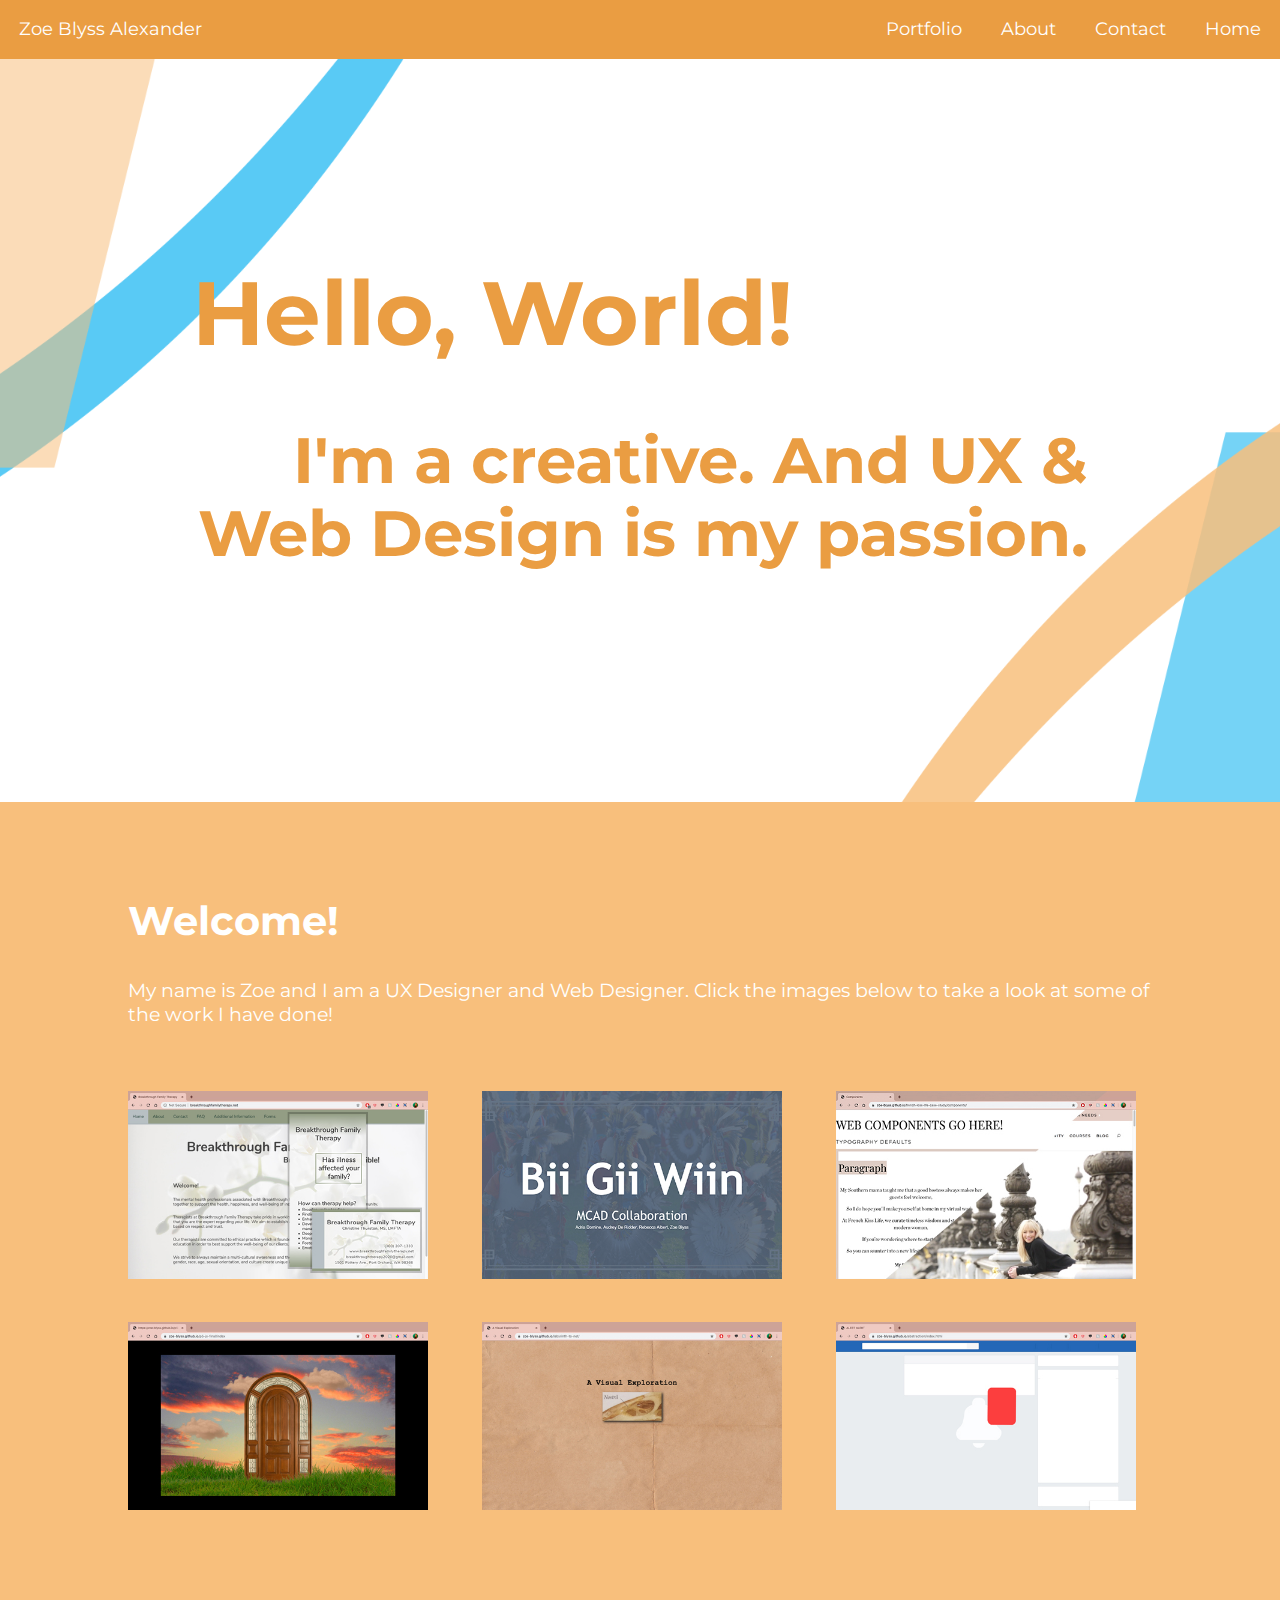
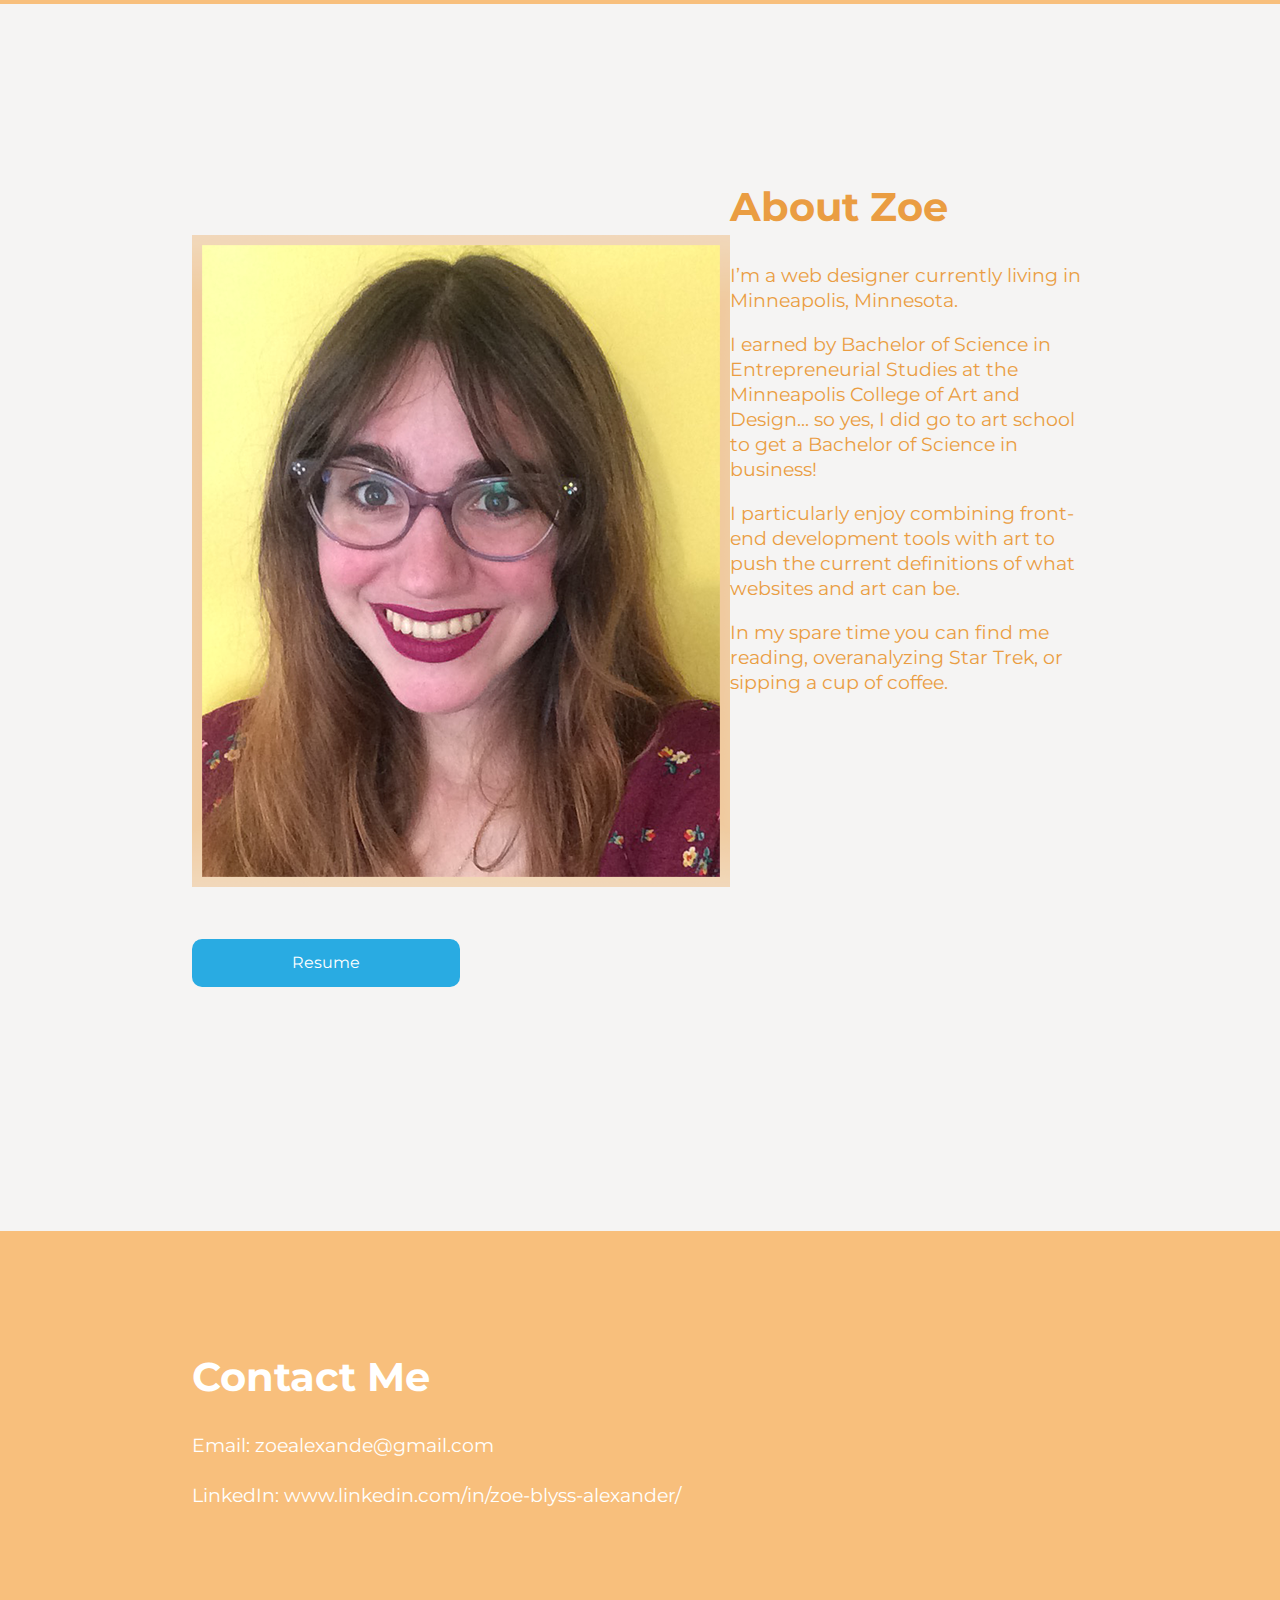
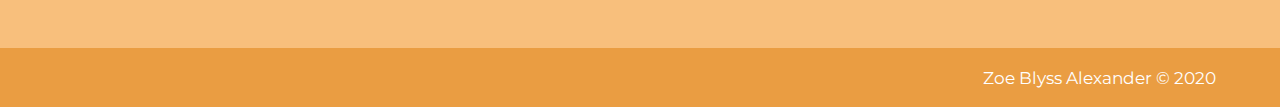
==== commit af000ecb: "Grammatical editing of pages" ====
--- a/index.html
+++ b/index.html
@@ -35,8 +35,8 @@
     <div class="grid-container--portfolio">
       <div class="grid-item-portfolio--item-1">
         <div class="container">
-          <a href="breakthrough-family-therapy.html"><img srcset="images/breakthrough-family-therapy-website-500px.jpg 2x" src="images/breakthrough-family-therapy-website-500px.jpg"
-              alt="screenshot of Breakthrough Family Therapy website" class="responsive-image"></a>
+          <a href="breakthrough-family-therapy.html"><img srcset="images/breakthrough-family-therapy-brand-500px.jpg 2x" src="images/breakthrough-family-therapy-brand-500px.jpg"
+              alt="screenshot of Breakthrough Family Therapy branding" class="responsive-image"></a>
           <a href="breakthrough-family-therapy.html"><div class="overlay">
             <div class="text">Breakthrough Family Therapy</div>
           </div></a>
@@ -45,10 +45,10 @@
 
       <div class="grid-item-portfolio--item-2">
         <div class="container">
-        <a href="french-kiss-life-case-study.html"><img srcset="images/fkl-website-mockup-500px.jpg 2x" src="images/fkl-website-mockup-500px.jpg"
-            alt="screenshot of the French Kiss Life Homepage Case-Study website" class="responsive-image"></a>
-            <a href="french-kiss-life-case-study.html"><div class="overlay">
-              <div class="text">French Kiss Life Website Replication</div>
+        <a href="bii-gii-wiin-collaboration.html"><img srcset="images/bii-gii-wiin-500px.jpg 2x" src="images/bii-gii-wiin-500px.jpg"
+            alt="screenshot of the Bii Gii Wiin PowerPoint project" class="responsive-image"></a>
+            <a href="bii-gii-wiin-collaboration.html"><div class="overlay">
+              <div class="text">Bii Gii Wiin MCAD Collaboration</div>
             </div></a>
           </div>
       </div>
@@ -56,10 +56,9 @@
 
       <div class="grid-item-portfolio--item-3">
         <div class="container">
-        <a href="bii-gii-wiin-collaboration.html"><img srcset="images/bii-gii-wiin-500px.jpg 2x" src="images/bii-gii-wiin-500px.jpg"
-            alt="screenshot of the Bii Gii Wiin PowerPoint project" class="responsive-image"></a>
-            <a href="bii-gii-wiin-collaboration.html"><div class="overlay">
-              <div class="text">Bii Gii Wiin MCAD Collaboration</div>
+        <a href="french-kiss-life-case-study.html"><img srcset="images/fkl-website-mockup-and-homepage-500px.jpg 2x" src="images/fkl-website-mockup-and-homepage-500px.jpg" alt="screenshot of the French Kiss Life Homepage Case-Study website" class="responsive-image"></a>
+            <a href="french-kiss-life-case-study.html"><div class="overlay">
+              <div class="text">French Kiss Life Website Replication</div>
             </div></a>
           </div>
       </div>
@@ -94,38 +93,6 @@
             </div></a>
           </div>
       </div>
-
-
-      <!-- <div class="grid-item-portfolio--item-7">
-        <div class="container">
-        <a href="jquery-dichotomy.html"><img srcset="images/jquery-website-500px.jpg 2x" src="images/jquery-website-500px.jpg" alt="screenshot of the jQuery Dichotomy website" class="responsive-image"></a>
-        <a href="jquery-dichotomy.html"><div class="overlay">
-          <div class="text">jQuery Dichotomy</div>
-        </div></a>
-      </div>
-      </div>
-
-
-      <div class="grid-item-portfolio--item-8">
-        <div class="container">
-        <a href="css-cheatsheet-v1.html"><img srcset="images/css-cheatsheet-v1-website-500px.jpg 2x" src="images/css-cheatsheet-v1-website-500px.jpg" alt="screenshot of The CSS Cheat Sheet Version 1 website"
-            class="responsive-image"></a>
-            <a href="css-cheatsheet-v1.html"><div class="overlay">
-              <div class="text">CSS Cheat Sheet Version 1</div>
-            </div></a>
-          </div>
-      </div>
-
-
-      <div class="grid-item-portfolio--item-9">
-        <div class="container">
-        <a href="css-cheatsheet-v2.html"><img srcset="images/css-cheatsheet-v2-website-500px.jpg 2x" src="images/css-cheatsheet-v2-website-500px.jpg" alt="screenshot of The CSS Cheat Sheet Version 2 website"
-            class="responsive-image"></a>
-            <a href="css-cheatsheet-v2.html"><div class="overlay">
-              <div class="text">CSS Cheat Sheet Version 2</div>
-            </div></a>
-          </div>
-      </div> -->
     </div>
   </div>
 
@@ -133,7 +100,7 @@
   <div class="content grid-container--about" id="about">
     <div class="grid-item--about--item-1">
       <img srcset="images/profile.png 2x" src="images/profile.png" alt="photo of Zoe Blyss Alexander" class="profile">
-      <a href="images/zoe-alexander-resume.pdf" target="_blank"><button type="button" name="button">Resume</button></a>
+      <a href="images/resume-template-zoe-alexander-web-and-ux-designer.pdf" target="_blank"><button type="button" name="button">Resume</button></a>
     </div>
 
     <div class="grid-item--about--item-2">
--- a/main.css
+++ b/main.css
@@ -14,7 +14,7 @@
 html{
   position:relative;
   min-height: 100%;
-  min-width: 400px;
+  min-width: 100px;
   background: url(images/website-hero-image--pages.png) no-repeat center fixed;
   -webkit-background-size: cover;
   -moz-background-size: cover;
@@ -33,7 +33,7 @@
   html{
     position:relative;
     min-height: 100%;
-    min-width: 400px;
+    min-width: 300px;
     background: url(images/website-hero-image--pages-850px.png) no-repeat center fixed;
     -webkit-background-size: cover;
     -moz-background-size: cover;
@@ -154,7 +154,7 @@
 }
 
 h2 {
-  font-size: 3em;
+  font-size: 2.5em;
 }
 
 h3 {
@@ -200,7 +200,7 @@
 /* -----PAGES----- */
 .content {
   min-height: 100%;
-  min-width: 300px;
+  /* min-width: 300px; */
   /* width: 100vw; */
   /* padding-top: 2vw;
   padding-bottom: 5vw; */
@@ -261,7 +261,7 @@
 }
 
 .pages h1 {
-  font-size: 3em;
+  font-size: 2.5em;
 }
 .pages h2 {
   font-size: 2em;
